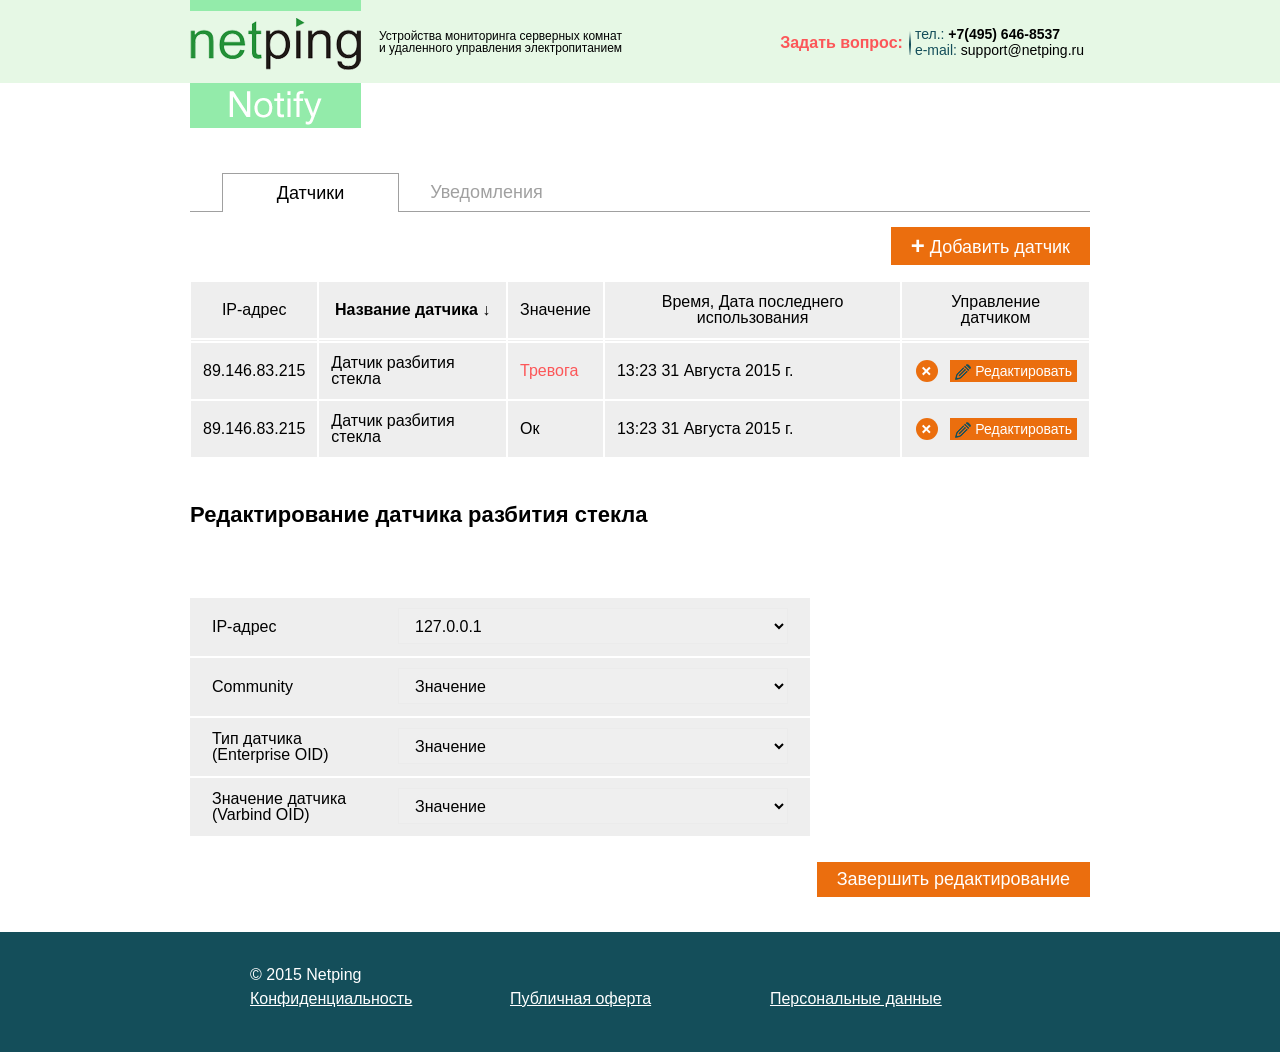
==== sensors.html @ 861a2285 "Layout Сверстать дизайн сервиса" ====
﻿<!DOCTYPE html>
<html lang="en" xmlns="http://www.w3.org/1999/xhtml">
<head>
    <meta charset="utf-8" />
    <title>Netping Notify</title>
    <script src="http://code.jquery.com/jquery-1.11.3.min.js"></script>
    <link href="css/style.css" rel="stylesheet" />
</head>
<body>
    <div class="wrapper">
        <div class="wrapper-content">
            <div class="header-wrapper">
                <div class="header-content">
                    <div class="logo">
                        <img src="/img/logo.png" />
                    </div>
                    <div class="slogan">
                        Устройства мониторинга серверных комнат<br />
                        и удаленного управления электропитанием
                    </div>
                    <div class="aq">
                        <strong>Задать вопрос:</strong>
                        <div>
                            <a href="tel:74956468537">тел.: <span><em>+7(495) 646-8537</em></span></a>
                            <a href="mailto:support@netping.ru">e-mail: <span>support@netping.ru</span></a>
                        </div>
                    </div>
                </div>
            </div>
            <div class="body-wrapper">
                <div class="body-content">
                    <div class="tabs">
                        <div class="tab-navs">
                            <ul>
                                <li class="active"><a href="#sensors">Датчики</a></li>
                                <li><a href="#notifications">Уведомления</a></li>
                            </ul>
                        </div>
                        <div class="clear"></div>
                        <div class="tab-content">
                            <div id="sensors" class="active">
                                <div class="actions">
                                    <button class="btn btn-primary"><span class="icon add-icon"></span> Добавить датчик</button>
                                </div>
                                <table class="sensors-table">
                                    <tr>
                                        <th>IP-адрес</th>
                                        <th class="sorted sorted-descending">Название датчика</th>
                                        <th>Значение</th>
                                        <th>Время, Дата последнего использования</th>
                                        <th>Управление датчиком</th>
                                    </tr>
                                    <tr>
                                        <td></td>
                                        <td></td>
                                        <td></td>
                                        <td></td>
                                        <td></td>
                                    </tr>
                                    <tr>
                                        <td>89.146.83.215</td>
                                        <td>Датчик разбития стекла</td>
                                        <td class="alert">Тревога</td>
                                        <td>13:23 31 Августа 2015 г.</td>
                                        <td class="actions">
                                            <button class="btn btn-primary remove-sensor"></button>
                                            <button class="btn btn-primary edit-sensor">Редактировать</button>
                                        </td>
                                    </tr>
                                    <tr>
                                        <td>89.146.83.215</td>
                                        <td>Датчик разбития стекла</td>
                                        <td>Ок</td>
                                        <td>13:23 31 Августа 2015 г.</td>
                                        <td class="actions">
                                            <button class="btn btn-primary remove-sensor"></button>
                                            <button class="btn btn-primary edit-sensor">Редактировать</button>
                                        </td>
                                    </tr>
                                </table>
                                <div class="sensor-edit">

                                    <h2>Редактирование датчика разбития стекла</h2>

                                    <div class="sensor-parameters">
                                        <h4>&nbsp;</h4>
                                        <div class="sensor-parameter">
                                            <div class="sensor-parameter-name">
                                                <span>IP-адреc</span>
                                            </div>
                                            <select>
                                                <option>
                                                    127.0.0.1
                                                </option>
                                                <option>
                                                    192.168.1.1
                                                </option>
                                            </select>
                                        </div>
                                        <div class="sensor-parameter">
                                            <div class="sensor-parameter-name">
                                                <span>Community</span>
                                            </div>
                                            <select>
                                                <option>
                                                    Значение
                                                </option>
                                                <option>
                                                    Значение 2
                                                </option>
                                            </select>
                                        </div>
                                        <div class="sensor-parameter">
                                            <div class="sensor-parameter-name">
                                                <span>Тип датчика<br />(Enterprise OID)</span>
                                            </div>
                                            <select>
                                                <option>
                                                    Значение
                                                </option>
                                                <option>
                                                    Значение 2
                                                </option>
                                            </select>
                                        </div>
                                        <div class="sensor-parameter">
                                            <div class="sensor-parameter-name">
                                                <span>Значение датчика<br />(Varbind OID)</span>
                                            </div>
                                            <select>
                                                <option>
                                                    Значение
                                                </option>
                                                <option>
                                                    Значение 2
                                                </option>
                                            </select>
                                        </div>
                                    </div>
                                    <div class="sensor-values" style="display: none;">
                                        <h4>Значение датчика</h4>
                                        <div class="sensor-parameter">
                                            <div class="sensor-parameter-name">
                                                <span>Community</span>
                                            </div>
                                        </div>
                                        <div class="sensor-parameter">
                                            <div class="sensor-parameter-name">
                                                <span>Community</span>
                                            </div>
                                        </div>
                                        <div class="sensor-parameter">
                                            <div class="sensor-parameter-name">
                                                <span>Community</span>
                                            </div>
                                        </div>
                                    </div>
                                    <div class="clear"></div>
                                    <div class="actions">
                                        <button class="btn btn-primary">Завершить редактирование</button>
                                    </div>
                                </div>

                            </div>
                            <div id="notifications">
                                <div class="actions">
                                    <button class="btn btn-primary"><span class="icon add-icon"></span> Добавить уведомление</button>
                                </div>
                                <div class="notification">
                                    <div class="notification-condition">
                                        <h3>Если</h3>
                                        <div class="notification-value">
                                            Температура на улице
                                        </div>
                                        <div class="notification-value">
                                            >
                                        </div>
                                        <div class="notification-value">
                                            10&#730;С
                                        </div>
                                        <h3>И</h3>
                                        <div class="notification-value">
                                            Температура на улице
                                        </div>
                                        <div class="notification-value">
                                            >
                                        </div>
                                        <div class="notification-value">
                                            10&#730;С
                                        </div>
                                    </div>
                                    <div class="notification-then">
                                        <h3>То</h3>
                                        <div class="notification-value">
                                            Отправить e-mail на support@netping.ru
                                        </div>
                                        <div class="notification-value">
                                            Тема: Срабатывание датчика
                                        </div>
                                    </div>
                                    <div class="notification-schedule-repeat">
                                        <div class="notification-schedule">
                                            <h3>Расписание</h3>
                                            <div class="condition">
                                                <div class="notification-value">
                                                    Однократно
                                                </div>
                                            </div>
                                        </div>
                                        <div class="notification-repeat">
                                            <h3>Повторения</h3>
                                            <div class="condition">
                                                <div class="notification-value">
                                                    Температура на улице
                                                </div>
                                            </div>
                                            <h3>В течение</h3>
                                            <div class="condition">
                                                <div class="notification-value">
                                                    Температура на улице
                                                </div>
                                            </div>
                                        </div>

                                    </div>
                                    <section class="notification-status-bar">
                                        <div>
                                            Создано: <span class="create-date">6.09.2015</span> Сработало: <span class="last-fired">13:46 8.10.2015</span>
                                        </div>
                                        <div class="history">
                                            История срабатывания
                                            <div class="history-popup">
                                                <div>
                                                    <div>13:46 8.10.2015</div>
                                                    <div>Отпр. support@netping.ru</div>
                                                </div>
                                                <div>
                                                    <div>13:46 8.10.2015</div>
                                                    <div>Отпр. support@netping.ru</div>
                                                </div>
                                                <div>
                                                    <div>13:46 28.10.2015</div>
                                                    <div>Отпр. support@netping.ru</div>
                                                </div>
                                            </div>
                                        </div>
                                        <div class="notification-actions">
                                            <button class="remove-notification"></button>
                                            <button class="toggle-notification"></button>
                                            <button class="edit-notification"></button>
                                        </div>
                                    </section>
                                    <div class="clear"></div>
                                </div>
                                <div class="notification">
                                    <div class="notification-condition">
                                        <h3>Если</h3>
                                        <div class="notification-value">
                                            Температура на улице
                                        </div>
                                        <div class="notification-value">
                                            >
                                        </div>
                                        <div class="notification-value">
                                            10&#730;С
                                        </div>
                                        <h3>И</h3>
                                        <div class="notification-value">
                                            Температура на улице
                                        </div>
                                        <div class="notification-value">
                                            >
                                        </div>
                                        <div class="notification-value">
                                            10&#730;С
                                        </div>
                                    </div>
                                    <div class="notification-then">
                                        <h3>То</h3>
                                        <div class="notification-value">
                                            Отправить e-mail на support@netping.ru
                                        </div>
                                        <div class="notification-value">
                                            Тема: Срабатывание датчика
                                        </div>
                                    </div>
                                    <div class="notification-schedule-repeat">
                                        <div class="notification-schedule">
                                            <h3>Расписание</h3>
                                            <div class="condition">
                                                <div class="notification-value">
                                                    Однократно
                                                </div>
                                            </div>
                                        </div>
                                        <div class="notification-repeat">
                                            <h3>Повторения</h3>
                                            <div class="condition">
                                                <div class="notification-value">
                                                    Температура на улице
                                                </div>
                                            </div>
                                            <h3>В течение</h3>
                                            <div class="condition">
                                                <div class="notification-value">
                                                    Температура на улице
                                                </div>
                                            </div>
                                        </div>

                                    </div>
                                    <section class="notification-status-bar">
                                        <div>
                                            Создано: <span class="create-date">6.09.2015</span> Сработало: <span class="last-fired">13:46 8.10.2015</span>
                                        </div>
                                        <div class="history">
                                            История срабатывания
                                            <div class="history-popup">
                                                <div>
                                                    <div>13:46 8.10.2015</div>
                                                    <div>Отпр. support@netping.ru</div>
                                                </div>
                                                <div>
                                                    <div>13:46 8.10.2015</div>
                                                    <div>Отпр. support@netping.ru</div>
                                                </div>
                                                <div>
                                                    <div>13:46 28.10.2015</div>
                                                    <div>Отпр. support@netping.ru</div>
                                                </div>
                                            </div>
                                        </div>
                                        <div class="notification-actions">
                                            <button class="remove-notification"></button>
                                            <button class="toggle-notification"></button>
                                            <button class="edit-notification"></button>
                                        </div>
                                    </section>
                                    <div class="clear"></div>
                                </div>

                            </div>

                        </div>
                    </div>
                </div>
            </div>
            <div class="footer-wrapper">
                <div class="footer-content">
                    <div class="copyright">
                        © 2015 Netping
                    </div>
                    <div class="footer-block"><a href="#">Конфиденциальность</a></div>
                    <div class="footer-block"><a href="#">Публичная оферта</a></div>
                    <div class="footer-block"><a href="#">Персональные данные</a></div>
                </div>
            </div>
        </div>
    </div>
    <div class="overlay" style="display:none;">
        <div class="overlay-window-wrapper">
            <div class="overlay-window">
                <div class="delete-confirmation">
                    <h2>
                        Подтверждение удаления
                    </h2>
                    <form>
                        <p>
                            Вы действительно хотите удалить
                        </p>
                        <p>
                            Датчик разбития стекла?
                        </p>
                        <p class="actions">
                            <br /><input type="submit" value="Удалить" class="btn btn-info" /><button class="btn btn-cancel">Отмена</button>
                        </p>
                    </form>
                </div>
            </div>
        </div>
    </div>
    <script src="js/script.js"></script>
</body>
</html>
---- css/style.css ----
﻿/* http://meyerweb.com/eric/tools/css/reset/ 
   v2.0 | 20110126
   License: none (public domain)
*/

html, body, div, span, applet, object, iframe,
h1, h2, h3, h4, h5, h6, p, blockquote, pre,
a, abbr, acronym, address, big, cite, code,
del, dfn, em, img, ins, kbd, q, s, samp,
small, strike, strong, sub, sup, tt, var,
b, u, i, center,
dl, dt, dd, ol, ul, li,
fieldset, form, label, legend,
table, caption, tbody, tfoot, thead, tr, th, td,
article, aside, canvas, details, embed,
figure, figcaption, footer, header, hgroup,
menu, nav, output, ruby, section, summary,
time, mark, audio, video {
    margin: 0;
    padding: 0;
    border: 0;
    font-size: 100%;
    font: inherit;
    vertical-align: baseline;
}
/* HTML5 display-role reset for older browsers */
article, aside, details, figcaption, figure,
footer, header, hgroup, menu, nav, section {
    display: block;
}

body {
    line-height: 1;
    min-width: 800px;
    max-width: 1920px;
}

ol, ul {
    list-style: none;
}

blockquote, q {
    quotes: none;
}

    blockquote:before, blockquote:after,
    q:before, q:after {
        content: '';
        content: none;
    }

table {
    border-collapse: collapse;
    border-spacing: 0;
}

html, body {
    height: 100%;
    font-family: Arial, Helvetica, sans-serif;
}

.wrapper {
    min-height: 100%;
    position: relative;
}

/*      Header      */
.header-wrapper {
    background: #e6f8e5;
}

.header-content {
    width: 900px;
    margin: 0 auto 90px;
    height: 83px;
}

    .header-content .slogan {
        vertical-align: middle;
        font-size: 12px;
        padding: 30px 0;
        margin-left: 18px;
    }

    .header-content > div {
        float: left;
    }

    .header-content .aq {
        white-space: nowrap;
        float: right;
        padding: 25px 0;
    }

        .header-content .aq strong {
            float: left;
            font-weight: 700;
            color: #fc5658;
            font-size: 16px;
            line-height: 35px;
            margin-right: 6px;
        }

        .header-content .aq div {
            float: left;
        }

            .header-content .aq div:before {
                content: "";
                display: block;
                float: left;
                width: 2px;
                height: 35px;
                background: no-repeat no-repeat center center url('../img/ask-separator.png');
            }


        .header-content .aq a {
            display: block;
            font-size: 14px;
            text-decoration: none;
            color: #144e5a;
            margin: 2px 6px;
        }

            .header-content .aq a em {
                font-weight: 700;
            }

            .header-content .aq a span {
                color: #000;
            }

/*      Body        */
.body-content {
    width: 900px;
    margin: 0 auto;
    padding-bottom: 140px;
}

    .body-content a {
        color: #000;
    }

    .body-content h2 {
        font-size: 16px;
        margin-bottom: 20px;
    }


/*      Footer      */
.footer-wrapper {
    width: 100%;
    background: #144e5a;
    position: absolute;
    bottom: 0;
    left: 0;
}

.footer-content {
    width: 780px;
    height: 50px;
    margin: 35px auto;
    color: #fff;
}

    .footer-content .copyright {
        float: left;
        width: 100%;
        margin-bottom: 8px;
    }

    .footer-content .footer-block {
        float: left;
        width: 33.3333%;
    }

        .footer-content .footer-block a {
            color: #fff;
        }

/*      Common      */
p {
    margin: 8px 0;
}

.btn {
    font-size: 18px;
    border: none;
    background: none;
    padding: 7px 20px;
    text-align: center;
}

    .btn.btn-primary {
        background: #eb6e0e;
        color: #fff;
        font-weight: 400;
    }

    .btn.btn-cancel {
        background: #e5e5e5;
        color: #144e5a;
        font-weight: 400;
    }

    .btn.btn-info {
        background: #144e5a;
        color: #ffffff;
        font-weight: 400;
    }

.overlay {
    position: absolute;
    top: 0;
    left: 0;
    height: 100%;
    width: 100%;
    display: table;
}

    .overlay .overlay-window-wrapper {
        display: table-cell;
        vertical-align: middle;
    }

    .overlay .overlay-window {
        width: 420px;
        margin: 0 auto;
    }

/*      Index       */
.index-wrapper {
    width: 600px;
    margin: 0 auto;
}

.login-form input[type=text], .login-form input[type=email], .login-form input[type=password],
.register-form input[type=text], .register-form input[type=email], .register-form input[type=password] {
    padding: 6px 4px;
    font-size: 12px;
    width: 240px;
    -moz-box-sizing: border-box;
    -webkit-box-sizing: border-box;
    box-sizing: border-box;
}

.register-form input[type=text], .register-form input[type=email], .register-form input[type=password] {
    width: 100%;
}

.body-content .login-form, .register-form {
    float: left;
    font-size: 12px;
}

    .body-content .login-form label, .register-form label {
        display: block;
        padding: 4px 0;
    }

        .body-content .login-form label input, .register-form input {
            display: block;
            margin: 6px 0;
        }

    .body-content .login-form input[type=submit] {
        width: 140px;
    }

.body-content .register {
    float: right;
    font-size: 12px;
}

.register-form {
    background: #e6f8e5;
    width: 100%;
}

    .register-form form {
        padding: 0 35px;
    }

        .register-form form input[type=submit] {
            margin: 25px auto 42px;
        }

    .register-form h2 {
        background: #93ebaa;
        width: 100%;
        display: block;
        text-align: center;
        font-size: 16px;
        padding: 12px 0;
        margin-bottom: 12px;
    }

/*      Sensors     */

.tab-navs ul {
    float: left;
    border-bottom: 1px solid #a0a0a0;
    width: 100%;
}

.clear {
    content: " "; /* Older browser do not support empty content */
    visibility: hidden;
    display: block;
    height: 0;
    clear: both;
}

.tab-navs li {
    float: left;
}

    .tab-navs li:first-child a {
        margin-left: 32px;
    }

    .tab-navs li a {
        float: left;
        text-align: center;
        width: 175px;
        line-height: 38px;
        font-size: 18px;
        text-decoration: none;
        margin-bottom: -1px;
        color: #a0a0a0;
    }

    .tab-navs li.active a {
        border-left: 1px solid #a0a0a0;
        border-top: 1px solid #a0a0a0;
        border-right: 1px solid #a0a0a0;
        background: #fff;
        color: #000;
    }

.tab-content > div {
    display: none;
}

    .tab-content > div.active {
        display: block;
    }

.actions {
    margin: 15px 0;
    text-align: right;
}

    .actions button {
        padding-top: 0;
        padding-bottom: 0;
        line-height: 35px;
    }

    .actions .icon.add-icon:before {
        content: '+';
        font-size: 24px;
        font-weight: 700;
        top: 1px;
        position: relative;
    }


table.sensors-table {
    /* width: 100%; */
    border-collapse: collapse;
    margin: 0 -1px;
}

    table.sensors-table td, table.sensors-table th {
        padding: 12px;
        background: #eeeeee;
        border: 2px solid #fff;
        font-size: 16px;
        vertical-align: middle;
    }

        table.sensors-table td.alert {
            color: #fc5658;
        }

        table.sensors-table th.sorted {
            font-weight: 700;
        }

            table.sensors-table th.sorted.sorted-descending::after {
                content: " ↓";
            }

        table.sensors-table td:empty {
            padding: 1px 0 0;
        }

    table.sensors-table .actions {
        margin: 0;
        white-space: nowrap;
    }

        table.sensors-table .actions .btn {
            font-size: 14px;
            line-height: 22px;
            padding: 0 5px;
            vertical-align: middle;
        }

            table.sensors-table .actions .btn.remove-sensor {
                padding: 0;
                width: 22px;
                height: 22px;
                -moz-border-radius: 50%;
                -webkit-border-radius: 50%;
                border-radius: 50%;
                background: #eb6e0e url('../img/remove-sensor.png') no-repeat no-repeat center center;
                margin-right: 8px;
            }

            table.sensors-table .actions .btn.edit-sensor:before {
                content: "";
                width: 16px;
                height: 16px;
                background-image: url('../img/edit.png');
                display: inline-block;
                vertical-align: middle;
                margin-right: 4px;
            }



/*      Sensor edit     */
.sensor-edit h2 {
    font-size: 22px;
    font-weight: 700;
    margin: 45px 0;
}

.sensor-edit {
}

    .sensor-edit .sensor-parameters {
        width: 620px;
        float: left;
    }

    .sensor-edit .sensor-parameter {
        width: 100%;
        background: #eeeeee;
        height: 60px;
        padding: 0 22px;
        border-top: 1px solid #fff;
        border-bottom: 1px solid #fff;
        -moz-box-sizing: border-box;
        -webkit-box-sizing: border-box;
        box-sizing: border-box;
        vertical-align: middle;
        position: relative;
    }

        .sensor-edit .sensor-parameter .sensor-parameter-name {
            display: table;
            height: 100%;
        }

        .sensor-edit .sensor-parameter span {
            font-size: 16px;
            vertical-align: middle;
            display: table-cell;
        }

        .sensor-edit .sensor-parameter select {
            float: right;
            width: 390px;
            height: 36px;
            padding-left: 12px;
            padding-right: 12px;
            border: 1px solid #ebebeb;
            top: 10px;
            right: 22px;
            /* vertical-align: top; */
            position: absolute;
            font-size: 16px;
        }

    .sensor-edit .sensor-values {
        width: 216px;
        text-align: center;
        float: right;
    }

        .sensor-edit .sensor-values .sensor-parameter-name {
            width: 100%;
            text-align: center;
        }

    .sensor-edit h4 {
        margin-bottom: 10px;
    }

    .sensor-edit .actions {
        margin-top: 25px;
    }

.delete-confirmation {
    border: 1px solid #144e5a;
    padding: 16px;
    width: 350px;
    -moz-box-sizing: border-box;
    -webkit-box-sizing: border-box;
    box-sizing: border-box;
    background: #fff;
    font-size: 18px;
}

    .delete-confirmation h2 {
        font-size: 18px;
        font-weight: 700;
        margin-bottom: 25px;
    }

    .delete-confirmation .actions {
        text-align: center;
        margin-bottom: 0;
        width: 100%;
        margin-top: 50px;
    }

        .delete-confirmation .actions .btn {
            width: 150px;
        }

            .delete-confirmation .actions .btn + .btn {
                margin-left: 16px;
            }

/*      Conditions      */
.notification {
    line-height: 36px;
}

    .notification > div {
        display: block;
        width: 100%;
        margin: 8px 0;
        padding: 0 10px;
        -moz-box-sizing: border-box;
        -webkit-box-sizing: border-box;
        box-sizing: border-box;
    }

        .notification > div:after {
            content: "";
            clear: both;
            display: block;
        }


        .notification > div > div, .notification > div > h3, .notification-schedule-repeat > div > div, .notification-schedule-repeat > div > h3 {
            float: left;
        }

    .notification .notification-value {
        background: #ffffff;
        margin: 10px;
        padding: 0 10px;
    }

        .notification .notification-value + .notification-value {
            margin-left: 0;
        }

    .notification h3:first-child {
        margin-left: 0;
    }

    .notification h3 {
        margin: 0 8px;
        line-height: 56px;
    }

.notification-schedule-repeat > div {
    width: 100%;
}

.notification-condition {
    background: #eeeeee;
}

.notification-then {
    background: #e6f8e5;
}

.notification-schedule-repeat {
    background: #f7f5f5;
}

.notification + .notification {
    border-top: 2px solid #959595;
    margin-top: 14px;
    padding-top: 14px;
}

.notification-status-bar {
    padding-left: 10px;
}

    .notification-status-bar > div {
        float: left;
    }


    .notification-status-bar .notification-actions {
        float: right;
    }

        .notification-status-bar .notification-actions button {
            height: 32px;
            width: 32px;
            cursor: pointer;
            position: relative;
            background: #e6f8e5 no-repeat no-repeat center center;
            border: 0;
        }

            .notification-status-bar .notification-actions button.remove-notification {
                background-image: url(../img/remove.png);
            }

            .notification-status-bar .notification-actions button.toggle-notification {
                background-image: url(../img/toggle.png);
            }

            .notification-status-bar .notification-actions button.edit-notification {
                background-image: url(../img/edit.png);
            }

            .notification-status-bar .notification-actions button:active {
                top: 1px;
                border: 0;
            }


    .notification-status-bar .history {
        margin-left: 20px;
        text-decoration: underline;
        cursor: pointer;
        position: relative;
    }

        .notification-status-bar .history .history-popup {
            display: none;
            z-index: 10;
            position: absolute;
            padding: 20px;
            background: #f7f5f5;
            width: 340px;
            left: -50%;
        }

        .notification-status-bar .history:hover {
            text-decoration: none;
        }

            .notification-status-bar .history:hover .history-popup {
                display: block;
            }

        .notification-status-bar .history .history-popup > div > div {
            float: left;
        }

            .notification-status-bar .history .history-popup > div > div:last-child {
                float: right;
            }

/*      Notification edit       */

.notification-edit {
}

    .notification-edit h2 {
        background: #e6f8e5;
        font-size: 22px;
        font-weight;
        text-align: center;
        padding: 10px 0;
        margin-bottom: 0;
    }

    .notification-edit h3 {
        background: #eeeeee;
        font-size: 16px;
        padding: 8px 12px;
        margin-bottom: 10px;
    }

    .notification-edit section {
        margin-bottom: 10px;
    }

        .notification-edit section span {
            font-size: 14px;
            margin: 0 4px;
        }

            .notification-edit section span.first-in-line {
                margin-left: 258px;
                line-height: 50px;
                min-width: 50px;
                display: inline-block;
            }

        .notification-edit section div.first-in-line {
            margin-left: 258px;
        }

        .notification-edit section .week-day-checks label {
            width: 125px;
            display: inline-block;
        }

    .notification-edit select, .notification-edit input, .notification-edit textarea {
        padding: 4px 10px;
        font-family: Arial, Helvetica, sans-serif;
        -moz-box-sizing: border-box;
        -webkit-box-sizing: border-box;
        box-sizing: border-box;
        height: 28px;
    }

        .notification-edit select:nth-child(2) {
            width: 200px;
            margin-left: 50px;
        }

        .notification-edit input.small-input {
            width: 42px;
            -moz-box-sizing: border-box;
            -webkit-box-sizing: border-box;
            box-sizing: border-box;
        }

    .notification-edit textarea {
        resize: none;
        vertical-align: top;
        width: 260px;
        font-family: Arial, Helvetica, sans-serif;
        height: 150px;
    }

    .notification-edit .time {
        width: 139px;
    }

    .notification-edit .actions {
        text-align: left;
        margin-top: 50px;
    }

    .notification-edit .select-box-with-checks {
        display: inline-block;
        width: 200px;
        position: relative;
    }

        .notification-edit .select-box-with-checks select {
            width: 100%;
        }

        .notification-edit .select-box-with-checks .select-content {
            position: absolute;
            width: 100%;
            padding: 4px;
            border: 1px solid #a9a9a9;
            -moz-box-sizing: border-box;
            -webkit-box-sizing: border-box;
            box-sizing: border-box;
            background: #fff;
            margin-top: -1px;
            display: none;
            z-index: 11;
        }

            .notification-edit .select-box-with-checks .select-content.select-content-inline div {
                display: inline-block;
                vertical-align: top;
            }

            .notification-edit .select-box-with-checks .select-content.select-content-inline label {
                min-width: 48px;
            }


            .notification-edit .select-box-with-checks .select-content label {
                display: block;
            }

        .notification-edit .select-box-with-checks.wide {
            width: 405px;
        }

    .notification-edit .notification-if-actions {
        float: right;
    }

        .notification-edit .notification-if-actions .btn {
            width: 24px;
            height: 24px;
            -moz-border-radius: 50%;
            -webkit-border-radius: 50%;
            border-radius: 50%;
            cursor: pointer;
            position: relative;
            border: 0;
            -moz-box-sizing: border-box;
            -webkit-box-sizing: border-box;
            box-sizing: border-box;
            background: no-repeat no-repeat center center;
            display: inline-block;
            padding: 0;
            vertical-align: top;
        }

            .notification-edit .notification-if-actions .btn.btn-add-condition {
                background-color: #60af6e;
                color: #fff;
            }

            .notification-edit .notification-if-actions .btn.btn-remove-condition {
                background-color: #fc5658;
                background-image: url('../img/remove-sensor.png');
            }

    .notification-edit input[type=checkbox], .notification-edit input[type=radio] {
        height: auto;
    }

@media screen and (max-width: 1279px) {
    .header-content {
        width: 800px;
    }

    .body-content {
        width: 800px;
    }

    .notification-edit select:nth-child(2) {
        margin-left: 10px;
    }

    .notification-edit textarea {
        width: 222px;
    }

    .notification-edit .actions {
        text-align: left;
        margin-left: 10px;
    }

    .notification-edit section span.first-in-line {
        margin-left: 218px;
    }

    .notification-edit section div.first-in-line {
        margin-left: 218px;
    }

    .tab-content {
        padding: 0 10px;
    }
}

@media screen and (min-width: 1920px) {
    .header-content {
        width: 1280px;
    }
}
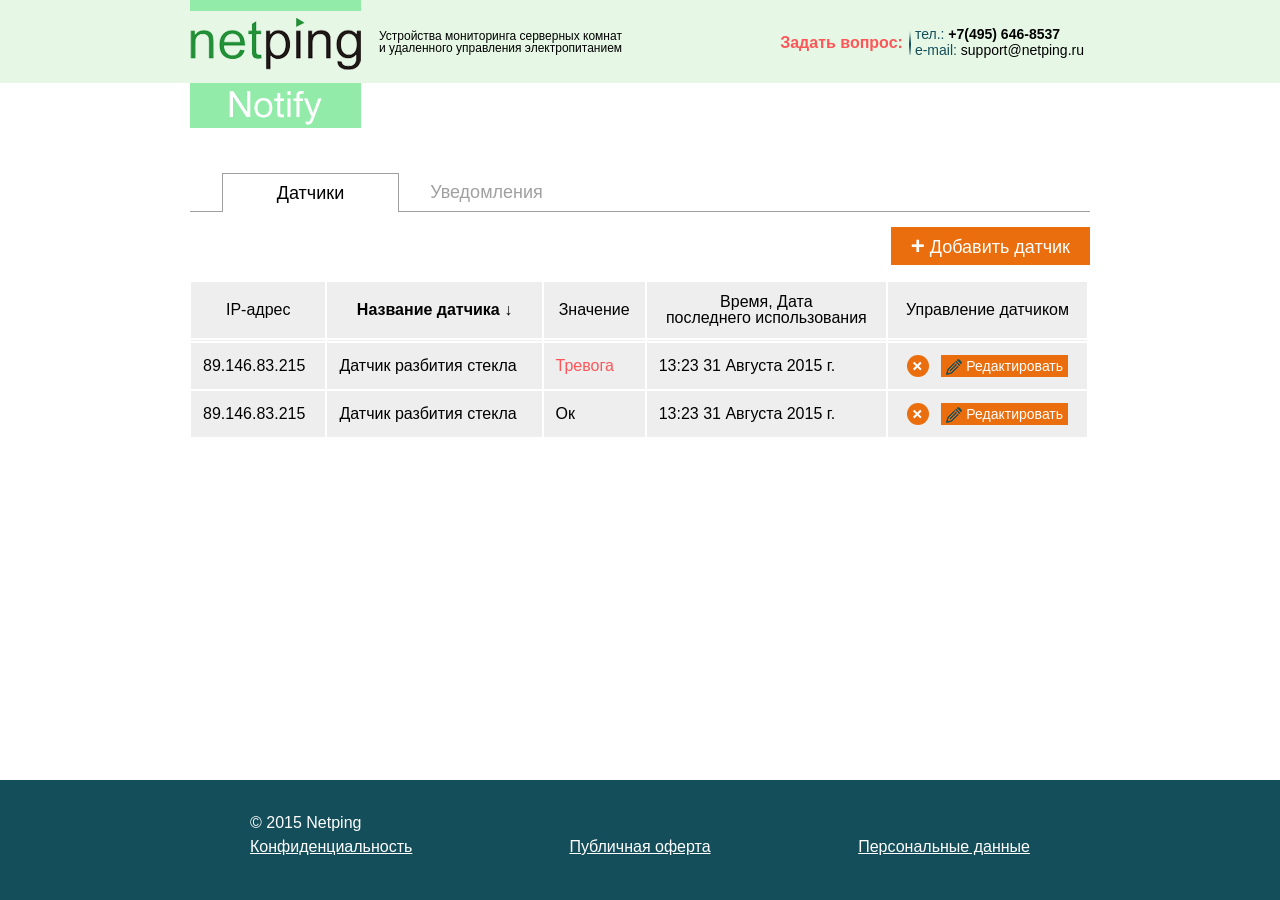
==== commit 843d5f7c: "fixes of layout Сверстать страницу сервиса" ====
--- a/sensors.html
+++ b/sensors.html
@@ -39,46 +39,48 @@
                         <div class="clear"></div>
                         <div class="tab-content">
                             <div id="sensors" class="active">
-                                <div class="actions">
-                                    <button class="btn btn-primary"><span class="icon add-icon"></span> Добавить датчик</button>
-                                </div>
-                                <table class="sensors-table">
-                                    <tr>
-                                        <th>IP-адрес</th>
-                                        <th class="sorted sorted-descending">Название датчика</th>
-                                        <th>Значение</th>
-                                        <th>Время, Дата последнего использования</th>
-                                        <th>Управление датчиком</th>
-                                    </tr>
-                                    <tr>
-                                        <td></td>
-                                        <td></td>
-                                        <td></td>
-                                        <td></td>
-                                        <td></td>
-                                    </tr>
-                                    <tr>
-                                        <td>89.146.83.215</td>
-                                        <td>Датчик разбития стекла</td>
-                                        <td class="alert">Тревога</td>
-                                        <td>13:23 31 Августа 2015 г.</td>
-                                        <td class="actions">
-                                            <button class="btn btn-primary remove-sensor"></button>
-                                            <button class="btn btn-primary edit-sensor">Редактировать</button>
-                                        </td>
-                                    </tr>
-                                    <tr>
-                                        <td>89.146.83.215</td>
-                                        <td>Датчик разбития стекла</td>
-                                        <td>Ок</td>
-                                        <td>13:23 31 Августа 2015 г.</td>
-                                        <td class="actions">
-                                            <button class="btn btn-primary remove-sensor"></button>
-                                            <button class="btn btn-primary edit-sensor">Редактировать</button>
-                                        </td>
-                                    </tr>
-                                </table>
-                                <div class="sensor-edit">
+                                <div class="sensors-container">
+                                    <div class="actions">
+                                        <button class="btn btn-primary"><span class="icon add-icon"></span> Добавить датчик</button>
+                                    </div>
+                                    <table class="sensors-table">
+                                        <tr>
+                                            <th>IP-адрес</th>
+                                            <th class="sorted sorted-descending">Название датчика</th>
+                                            <th>Значение</th>
+                                            <th>Время, Дата<br /> последнего использования</th>
+                                            <th>Управление датчиком</th>
+                                        </tr>
+                                        <tr>
+                                            <td></td>
+                                            <td></td>
+                                            <td></td>
+                                            <td></td>
+                                            <td></td>
+                                        </tr>
+                                        <tr>
+                                            <td>89.146.83.215</td>
+                                            <td>Датчик разбития стекла</td>
+                                            <td class="alert">Тревога</td>
+                                            <td>13:23 31 Августа 2015 г.</td>
+                                            <td class="actions">
+                                                <button class="btn btn-primary remove-sensor"></button>
+                                                <button class="btn btn-primary edit-sensor">Редактировать</button>
+                                            </td>
+                                        </tr>
+                                        <tr>
+                                            <td>89.146.83.215</td>
+                                            <td>Датчик разбития стекла</td>
+                                            <td>Ок</td>
+                                            <td>13:23 31 Августа 2015 г.</td>
+                                            <td class="actions">
+                                                <button class="btn btn-primary remove-sensor"></button>
+                                                <button class="btn btn-primary edit-sensor">Редактировать</button>
+                                            </td>
+                                        </tr>
+                                    </table>
+                                </div>
+                                <div class="sensor-edit" style="display:none;">
 
                                     <h2>Редактирование датчика разбития стекла</h2>
 
--- a/css/style.css
+++ b/css/style.css
@@ -175,6 +175,14 @@
         width: 33.3333%;
     }
 
+        .footer-content .footer-block:nth-child(3) {
+            text-align: center;
+        }
+
+        .footer-content .footer-block:last-child {
+            text-align: right;
+        }
+
         .footer-content .footer-block a {
             color: #fff;
         }
@@ -368,7 +376,7 @@
 
 
 table.sensors-table {
-    /* width: 100%; */
+    width: 100%;
     border-collapse: collapse;
     margin: 0 -1px;
 }
@@ -387,6 +395,7 @@
 
         table.sensors-table th.sorted {
             font-weight: 700;
+            white-space: nowrap;
         }
 
             table.sensors-table th.sorted.sorted-descending::after {
@@ -400,6 +409,7 @@
     table.sensors-table .actions {
         margin: 0;
         white-space: nowrap;
+        text-align: center;
     }
 
         table.sensors-table .actions .btn {
@@ -577,10 +587,19 @@
         margin-left: 0;
     }
 
-    .notification h3 {
-        margin: 0 8px;
-        line-height: 56px;
-    }
+.notification-condition h3:first-child, .notification-then h3:first-child {
+    width: 30px;
+}
+
+.notification-schedule h3:first-child, .notification-repeat h3:first-child {
+    width: 80px;
+}
+
+
+.notification h3 {
+    margin: 0 8px;
+    line-height: 56px;
+}
 
 .notification-schedule-repeat > div {
     width: 100%;
@@ -682,6 +701,10 @@
 .notification-edit {
 }
 
+    .notification-edit input, .notification-edit select {
+        border: 1px solid #a9a9a9;
+    }
+
     .notification-edit h2 {
         background: #e6f8e5;
         font-size: 22px;
@@ -700,28 +723,37 @@
 
     .notification-edit section {
         margin-bottom: 10px;
-    }
-
-        .notification-edit section span {
-            font-size: 14px;
-            margin: 0 4px;
-        }
-
-            .notification-edit section span.first-in-line {
-                margin-left: 258px;
-                line-height: 50px;
-                min-width: 50px;
-                display: inline-block;
-            }
-
-        .notification-edit section div.first-in-line {
+        white-space: nowrap;
+    }
+
+    .notification-edit .datepicker {
+        margin-left: 10px;
+    }
+
+    .notification-edit section .week-day-checks {
+        white-space: normal;
+    }
+
+    .notification-edit section span {
+        font-size: 14px;
+        margin: 0 4px;
+    }
+
+        .notification-edit section span.first-in-line {
             margin-left: 258px;
-        }
-
-        .notification-edit section .week-day-checks label {
-            width: 125px;
+            line-height: 50px;
+            min-width: 60px;
             display: inline-block;
         }
+
+    .notification-edit section div.first-in-line {
+        margin-left: 258px;
+    }
+
+    .notification-edit section .week-day-checks label {
+        width: 125px;
+        display: inline-block;
+    }
 
     .notification-edit select, .notification-edit input, .notification-edit textarea {
         padding: 4px 10px;
@@ -742,6 +774,9 @@
             -moz-box-sizing: border-box;
             -webkit-box-sizing: border-box;
             box-sizing: border-box;
+            padding-left: 5px;
+            padding-right: 5px;
+            text-align: right;
         }
 
     .notification-edit textarea {
@@ -752,10 +787,6 @@
         height: 150px;
     }
 
-    .notification-edit .time {
-        width: 139px;
-    }
-
     .notification-edit .actions {
         text-align: left;
         margin-top: 50px;
@@ -767,9 +798,26 @@
         position: relative;
     }
 
-        .notification-edit .select-box-with-checks select {
+        .notification-edit .select-box-with-checks .select-box {
+            border: 1px solid #a9a9a9;
             width: 100%;
-        }
+            height: 28px;
+            -moz-box-sizing: border-box;
+            -webkit-box-sizing: border-box;
+            box-sizing: border-box;
+            vertical-align: middle;
+            display: inline-block;
+        }
+
+            .notification-edit .select-box-with-checks .select-box:after {
+                content: "▼";
+                right: 5px;
+                line-height: 28px;
+                font-size: 10px;
+                position: relative;
+                float: right;
+            }
+
 
         .notification-edit .select-box-with-checks .select-content {
             position: absolute;
@@ -872,6 +920,10 @@
     .tab-content {
         padding: 0 10px;
     }
+
+    table.sensors-table td, table.sensors-table th {
+        padding: 12px 4px;
+    }
 }
 
 @media screen and (min-width: 1920px) {
